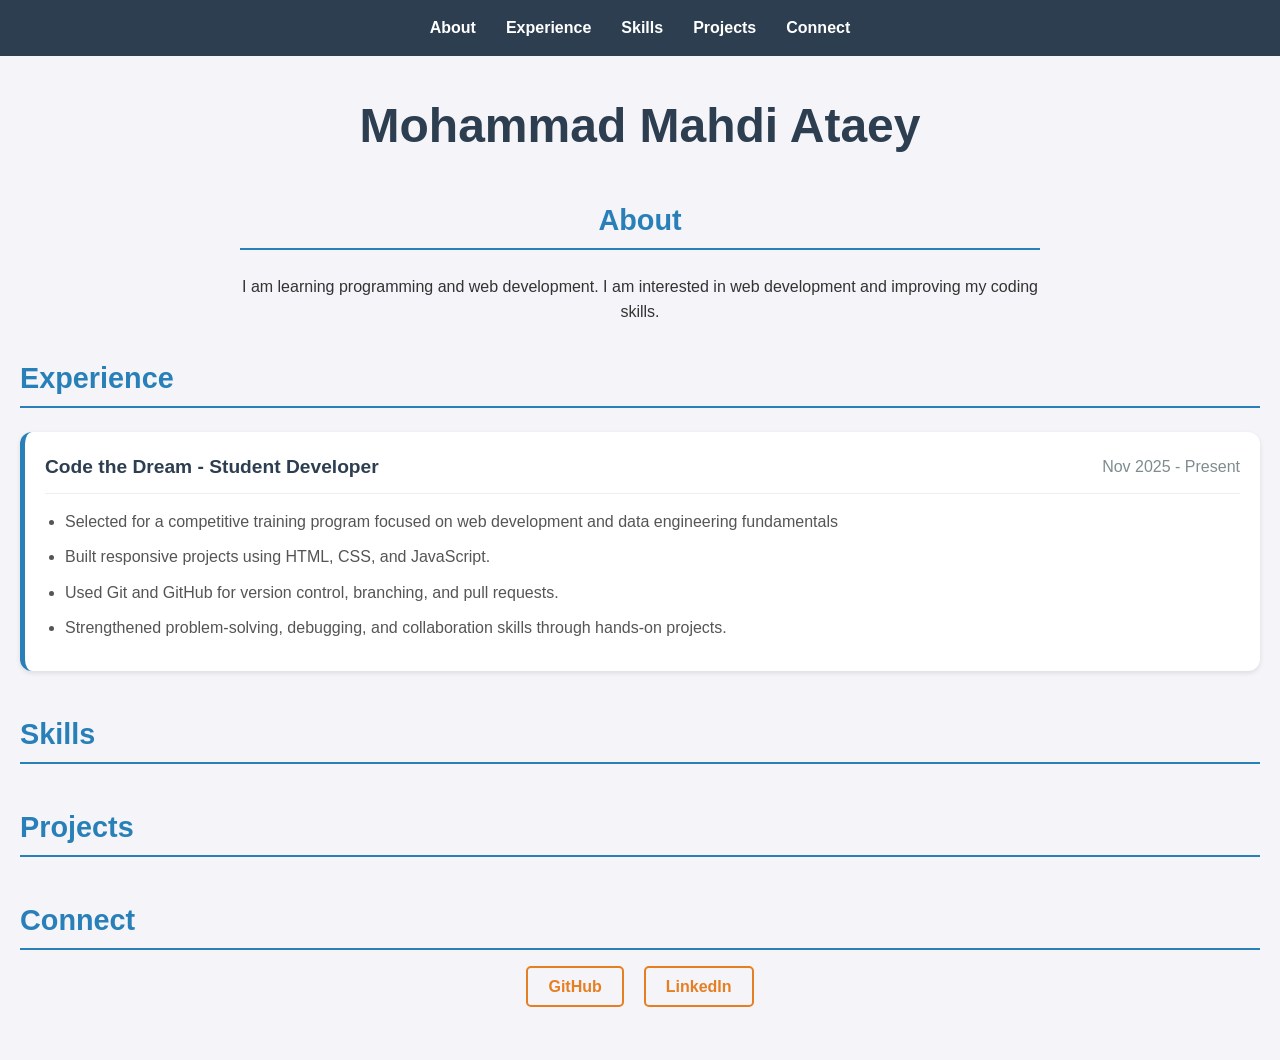
==== index.html @ 71a150d3 "update experience section based on instruction feedback" ====
<!DOCTYPE html>
<html>
    <head>
        <title>Mahdi Ataey Portfolio</title>
        <meta charset="UTF-8">
        <meta name="description" content="week 6 assignment updated">
        <link rel="stylesheet" href="css/index.css">
    </head>
    
    <body>
        <nav>
            <ul>
                <li><a href="#About">About</a></li>
                <li><a href="#experience">Experience</a></li> <li><a href="#skills">Skills</a></li>
                <li><a href="#projects">Projects</a></li>
                <li><a href="#Connect">Connect</a></li>
            </ul>
        </nav>

        <h1>Mohammad Mahdi Ataey</h1>
        <section id="About">
            <h2>About</h2>
            <p>I am learning programming and web development. I am interested in web development and improving my coding skills.</p>
        </section>

        <section id="experience">
            <h2>Experience</h2>
            <div class="experience-info">
                <div class="ctd-info">
                    <div class="ctd-title">Code the Dream - Student Developer</div>
                    <div class="ctd-date">Nov 2025 - Present</div>
                </div>
                <ul>
                    <li>Selected for a competitive training program focused on web development and data engineering fundamentals</li>
                    <li>Built responsive projects using HTML, CSS, and JavaScript.</li>
                    <li>Used Git and GitHub for version control, branching, and pull requests.</li>
                    <li>Strengthened problem-solving, debugging, and collaboration skills through hands-on projects.</li>
                </ul>
            </div>
        </section>

        <section id="skills">
            <h2 id="skills-header">Skills</h2>
        </section>

        <section id="projects">
            <h2 id="projects-header">Projects</h2>
            <ul id="project-list"></ul>
        </section>

        <section id="Connect">
            <h2>Connect</h2>
            <ul>
                <li><a href="https://github.com/mataey">GitHub</a></li>
                <li><a href="https://www.linkedin.com/in/mataey/">LinkedIn</a></li>
            </ul>
        </section>

    </body>
</html>
---- css/index.css ----
body {
    background-color: #f4f4f9;
    color: #333333;
    font-family: 'Segoe UI', Tahoma, Geneva, Verdana, sans-serif;
    margin: 0;
    padding: 20px;
    line-height: 1.6;
}

nav {
    background-color: #2c3e50;
    margin: -20px -20px 20px -20px;
}

nav ul {
    display: flex;
    list-style-type: none;
    padding: 15px 0;
    margin: 0;
    justify-content: center;
    gap: 30px;
}

nav ul li a {
    color: white;
    text-decoration: none;
    font-weight: bold;
}

h1 {
    text-align: center;
    color: #2c3e50;
    font-size: 3rem;
    font-weight: 800;
}

h2 {
    color: #2980b9;
    border-bottom: 2px solid #2980b9;
    padding-bottom: 5px;
    font-size: 1.8rem;
    font-weight: 600;
}

#About {
    text-align: center;
    max-width: 800px;
    margin: 0 auto 30px auto;
}

.experience-info {
    background-color: #ffffff;
    padding: 20px;
    border-radius: 12px;
    border-left: 5px solid #2980b9;
    box-shadow: 0 2px 5px rgba(0,0,0,0.1);
}

.ctd-info {
    display: flex;
    justify-content: space-between; 
    align-items: center;
    border-bottom: 1px solid #eeeeee;
    padding-bottom: 10px;
    margin-bottom: 15px;
    flex-wrap: wrap; 
}

.ctd-title {
    font-weight: bold;
    color: #2c3e50;
    font-size: 1.2rem;
}

.ctd-date {
    color: #7f8c8d;
    font-weight: 500;
}

.experience-info ul {
    list-style-type: disc; 
    padding-left: 20px;
    margin: 0;
}

.experience-info li {
    margin-bottom: 10px;
    color: #555555;
}
 
#Connect ul {
    display: flex;
    list-style-type: none;
    padding: 0;
    justify-content: center;
    gap: 20px;
}

#Connect a {
    color: #e67e22;
    text-decoration: none;
    font-weight: bold;
    padding: 10px 20px;
    border: 2px solid #e67e22;
    border-radius: 5px;
    transition: 0.3s ease;
}

#Connect a:hover {
    background-color: #e67e22;
    color: white;
}

section {
    margin-bottom: 40px;
}
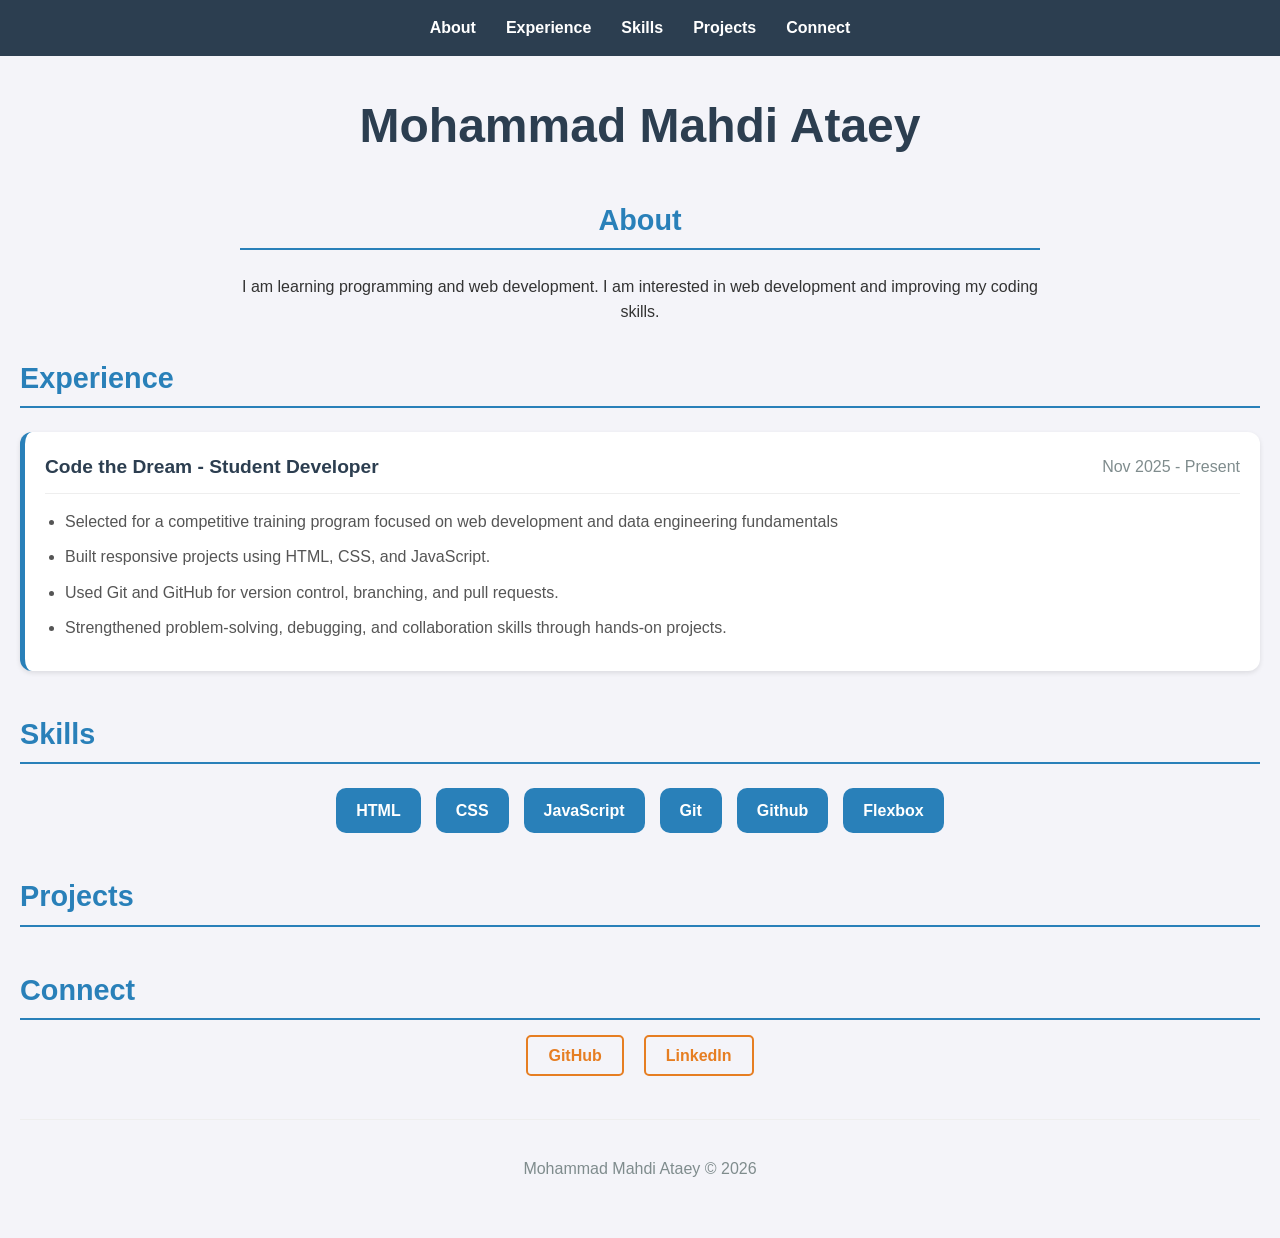
==== commit cf3c4880: "completed lesson 7 with dynamic skills and footer" ====
--- a/index.html
+++ b/index.html
@@ -41,6 +41,7 @@
 
         <section id="skills">
             <h2 id="skills-header">Skills</h2>
+            <ul></ul>
         </section>
 
         <section id="projects">
@@ -56,5 +57,6 @@
             </ul>
         </section>
 
+        <script src="js/index.js"></script>
     </body>
 </html>
--- a/css/index.css
+++ b/css/index.css
@@ -113,4 +113,30 @@
 
 section {
     margin-bottom: 40px;
+}
+
+
+#skills ul {
+    display: flex;
+    justify-content: center;
+    flex-wrap: wrap;
+    gap: 15px;
+    padding: 0;
+    list-style-type: none;
+}
+
+#skills li {
+    background-color: #2980b9;
+    color: white;
+    padding: 10px 20px;
+    border-radius: 10px;
+    font-weight: bold;
+}
+
+footer {
+    text-align: center;
+    margin-top: 50px;
+    padding: 20px;
+    border-top: 1px solid #eeeeee;
+    color: #7f8c8d;
 }
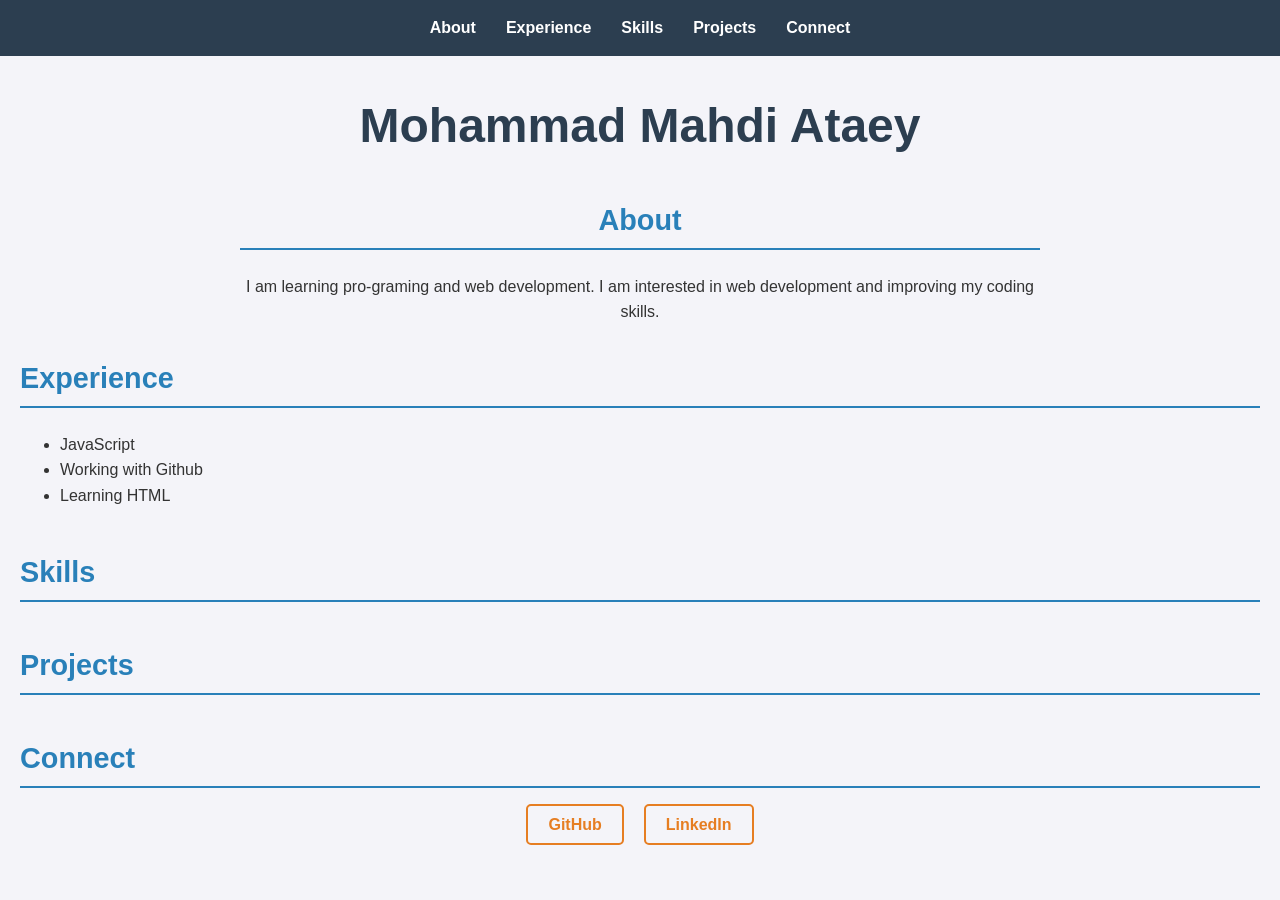
==== commit cd6db5f0: "Merge branch 'main' into lesson-6" ====
--- a/index.html
+++ b/index.html
@@ -1,9 +1,13 @@
+
+
+
 <!DOCTYPE html>
 <html>
     <head>
-        <title>Mahdi Ataey Portfolio</title>
+        <title>Mahdi Ataey Portfolio
+        </title>
         <meta charset="UTF-8">
-        <meta name="description" content="week 6 assignment updated">
+        <meta name="description" content="week 5 assignment">
         <link rel="stylesheet" href="css/index.css">
     </head>
     
@@ -11,7 +15,8 @@
         <nav>
             <ul>
                 <li><a href="#About">About</a></li>
-                <li><a href="#experience">Experience</a></li> <li><a href="#skills">Skills</a></li>
+                <li><a href="#Experience">Experience</a></li>
+                <li><a href="#skills">Skills</a></li>
                 <li><a href="#projects">Projects</a></li>
                 <li><a href="#Connect">Connect</a></li>
             </ul>
@@ -20,28 +25,20 @@
         <h1>Mohammad Mahdi Ataey</h1>
         <section id="About">
             <h2>About</h2>
-            <p>I am learning programming and web development. I am interested in web development and improving my coding skills.</p>
+            <p>I am learning pro-graming and web development. I am interested in web development and improving my coding skills.</p>
+
         </section>
-
-        <section id="experience">
+        <section id="Experience">
             <h2>Experience</h2>
-            <div class="experience-info">
-                <div class="ctd-info">
-                    <div class="ctd-title">Code the Dream - Student Developer</div>
-                    <div class="ctd-date">Nov 2025 - Present</div>
-                </div>
-                <ul>
-                    <li>Selected for a competitive training program focused on web development and data engineering fundamentals</li>
-                    <li>Built responsive projects using HTML, CSS, and JavaScript.</li>
-                    <li>Used Git and GitHub for version control, branching, and pull requests.</li>
-                    <li>Strengthened problem-solving, debugging, and collaboration skills through hands-on projects.</li>
-                </ul>
-            </div>
+            <ul>
+                <li>JavaScript </li>
+                <li>Working with Github</li>
+                <li>Learning HTML</li>
+            </ul>
         </section>
 
         <section id="skills">
             <h2 id="skills-header">Skills</h2>
-            <ul></ul>
         </section>
 
         <section id="projects">
@@ -57,6 +54,6 @@
             </ul>
         </section>
 
-        <script src="js/index.js"></script>
     </body>
-</html>+</html>
+
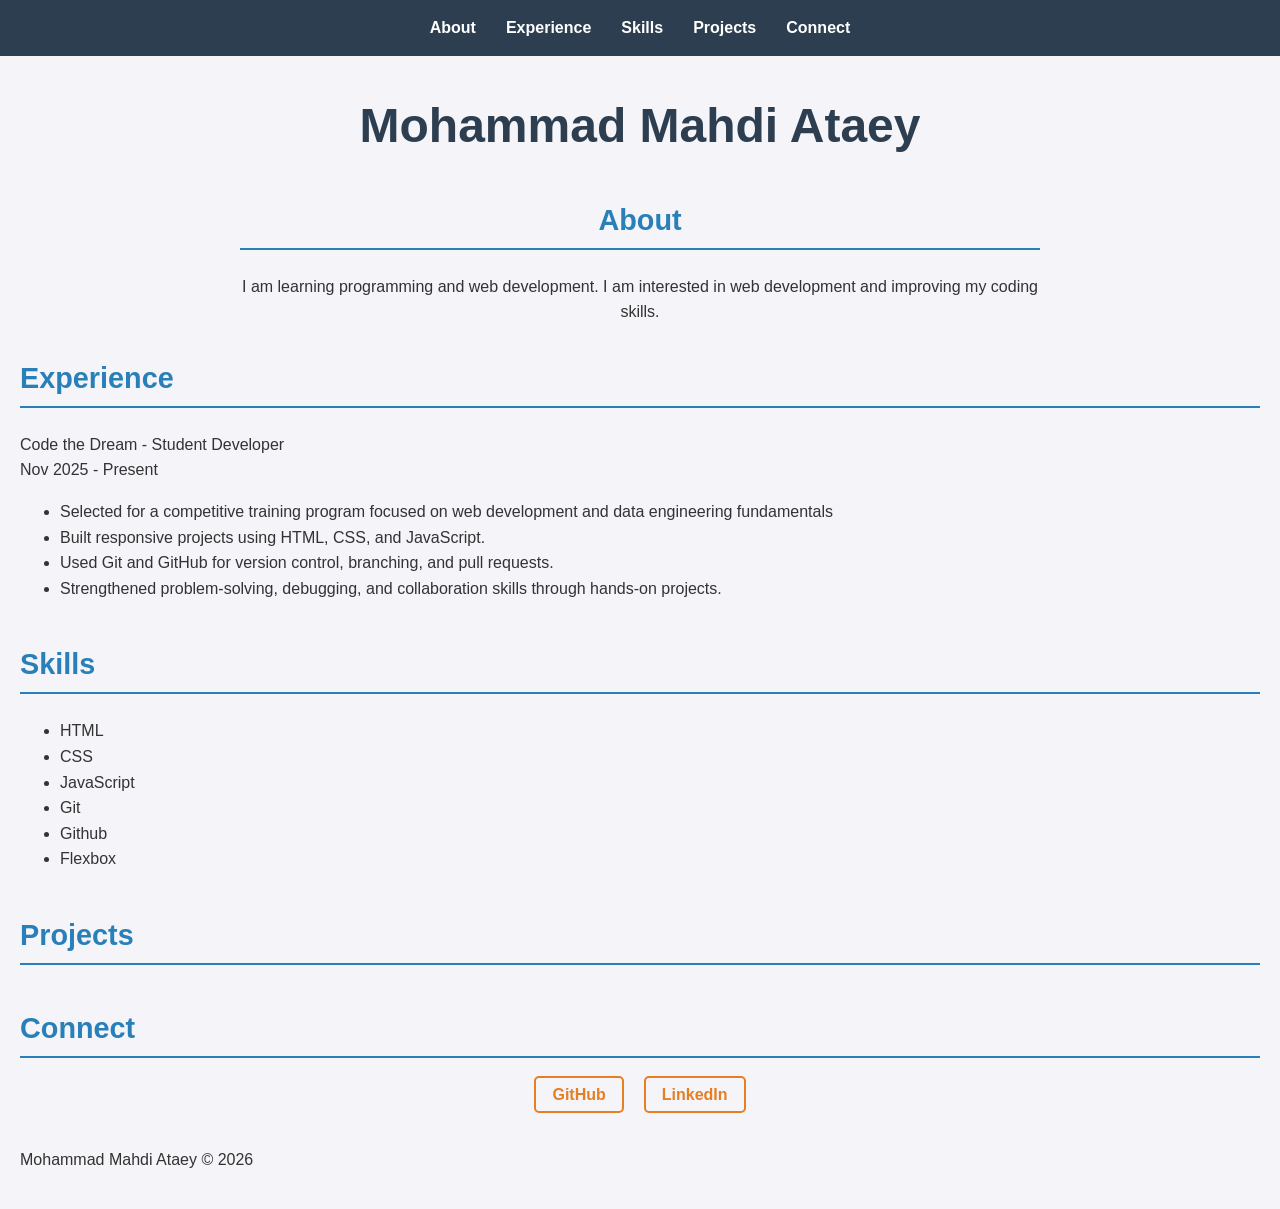
==== commit 75f78a46: "Merge branch 'main' into lesson-7" ====
--- a/index.html
+++ b/index.html
@@ -4,10 +4,9 @@
 <!DOCTYPE html>
 <html>
     <head>
-        <title>Mahdi Ataey Portfolio
-        </title>
+        <title>Mahdi Ataey Portfolio</title>
         <meta charset="UTF-8">
-        <meta name="description" content="week 5 assignment">
+        <meta name="description" content="week 6 assignment updated">
         <link rel="stylesheet" href="css/index.css">
     </head>
     
@@ -15,8 +14,7 @@
         <nav>
             <ul>
                 <li><a href="#About">About</a></li>
-                <li><a href="#Experience">Experience</a></li>
-                <li><a href="#skills">Skills</a></li>
+                <li><a href="#experience">Experience</a></li> <li><a href="#skills">Skills</a></li>
                 <li><a href="#projects">Projects</a></li>
                 <li><a href="#Connect">Connect</a></li>
             </ul>
@@ -25,20 +23,28 @@
         <h1>Mohammad Mahdi Ataey</h1>
         <section id="About">
             <h2>About</h2>
-            <p>I am learning pro-graming and web development. I am interested in web development and improving my coding skills.</p>
+            <p>I am learning programming and web development. I am interested in web development and improving my coding skills.</p>
+        </section>
 
-        </section>
-        <section id="Experience">
+        <section id="experience">
             <h2>Experience</h2>
-            <ul>
-                <li>JavaScript </li>
-                <li>Working with Github</li>
-                <li>Learning HTML</li>
-            </ul>
+            <div class="experience-info">
+                <div class="ctd-info">
+                    <div class="ctd-title">Code the Dream - Student Developer</div>
+                    <div class="ctd-date">Nov 2025 - Present</div>
+                </div>
+                <ul>
+                    <li>Selected for a competitive training program focused on web development and data engineering fundamentals</li>
+                    <li>Built responsive projects using HTML, CSS, and JavaScript.</li>
+                    <li>Used Git and GitHub for version control, branching, and pull requests.</li>
+                    <li>Strengthened problem-solving, debugging, and collaboration skills through hands-on projects.</li>
+                </ul>
+            </div>
         </section>
 
         <section id="skills">
             <h2 id="skills-header">Skills</h2>
+            <ul></ul>
         </section>
 
         <section id="projects">
@@ -54,6 +60,7 @@
             </ul>
         </section>
 
+        <script src="js/index.js"></script>
     </body>
 </html>
 
--- a/css/index.css
+++ b/css/index.css
@@ -48,46 +48,22 @@
     margin: 0 auto 30px auto;
 }
 
-.experience-info {
+#Experience ul {
+    display: flex;
+    flex-direction: column;
+    list-style-type: none;
+    padding: 0;
+    gap: 15px;
+}
+
+#Experience li {
     background-color: #ffffff;
     padding: 20px;
-    border-radius: 12px;
+    border-radius: 8px;
     border-left: 5px solid #2980b9;
     box-shadow: 0 2px 5px rgba(0,0,0,0.1);
 }
 
-.ctd-info {
-    display: flex;
-    justify-content: space-between; 
-    align-items: center;
-    border-bottom: 1px solid #eeeeee;
-    padding-bottom: 10px;
-    margin-bottom: 15px;
-    flex-wrap: wrap; 
-}
-
-.ctd-title {
-    font-weight: bold;
-    color: #2c3e50;
-    font-size: 1.2rem;
-}
-
-.ctd-date {
-    color: #7f8c8d;
-    font-weight: 500;
-}
-
-.experience-info ul {
-    list-style-type: disc; 
-    padding-left: 20px;
-    margin: 0;
-}
-
-.experience-info li {
-    margin-bottom: 10px;
-    color: #555555;
-}
- 
 #Connect ul {
     display: flex;
     list-style-type: none;
@@ -100,7 +76,7 @@
     color: #e67e22;
     text-decoration: none;
     font-weight: bold;
-    padding: 10px 20px;
+    padding: 8px 16px;
     border: 2px solid #e67e22;
     border-radius: 5px;
     transition: 0.3s ease;
@@ -113,30 +89,4 @@
 
 section {
     margin-bottom: 40px;
-}
-
-
-#skills ul {
-    display: flex;
-    justify-content: center;
-    flex-wrap: wrap;
-    gap: 15px;
-    padding: 0;
-    list-style-type: none;
-}
-
-#skills li {
-    background-color: #2980b9;
-    color: white;
-    padding: 10px 20px;
-    border-radius: 10px;
-    font-weight: bold;
-}
-
-footer {
-    text-align: center;
-    margin-top: 50px;
-    padding: 20px;
-    border-top: 1px solid #eeeeee;
-    color: #7f8c8d;
 }
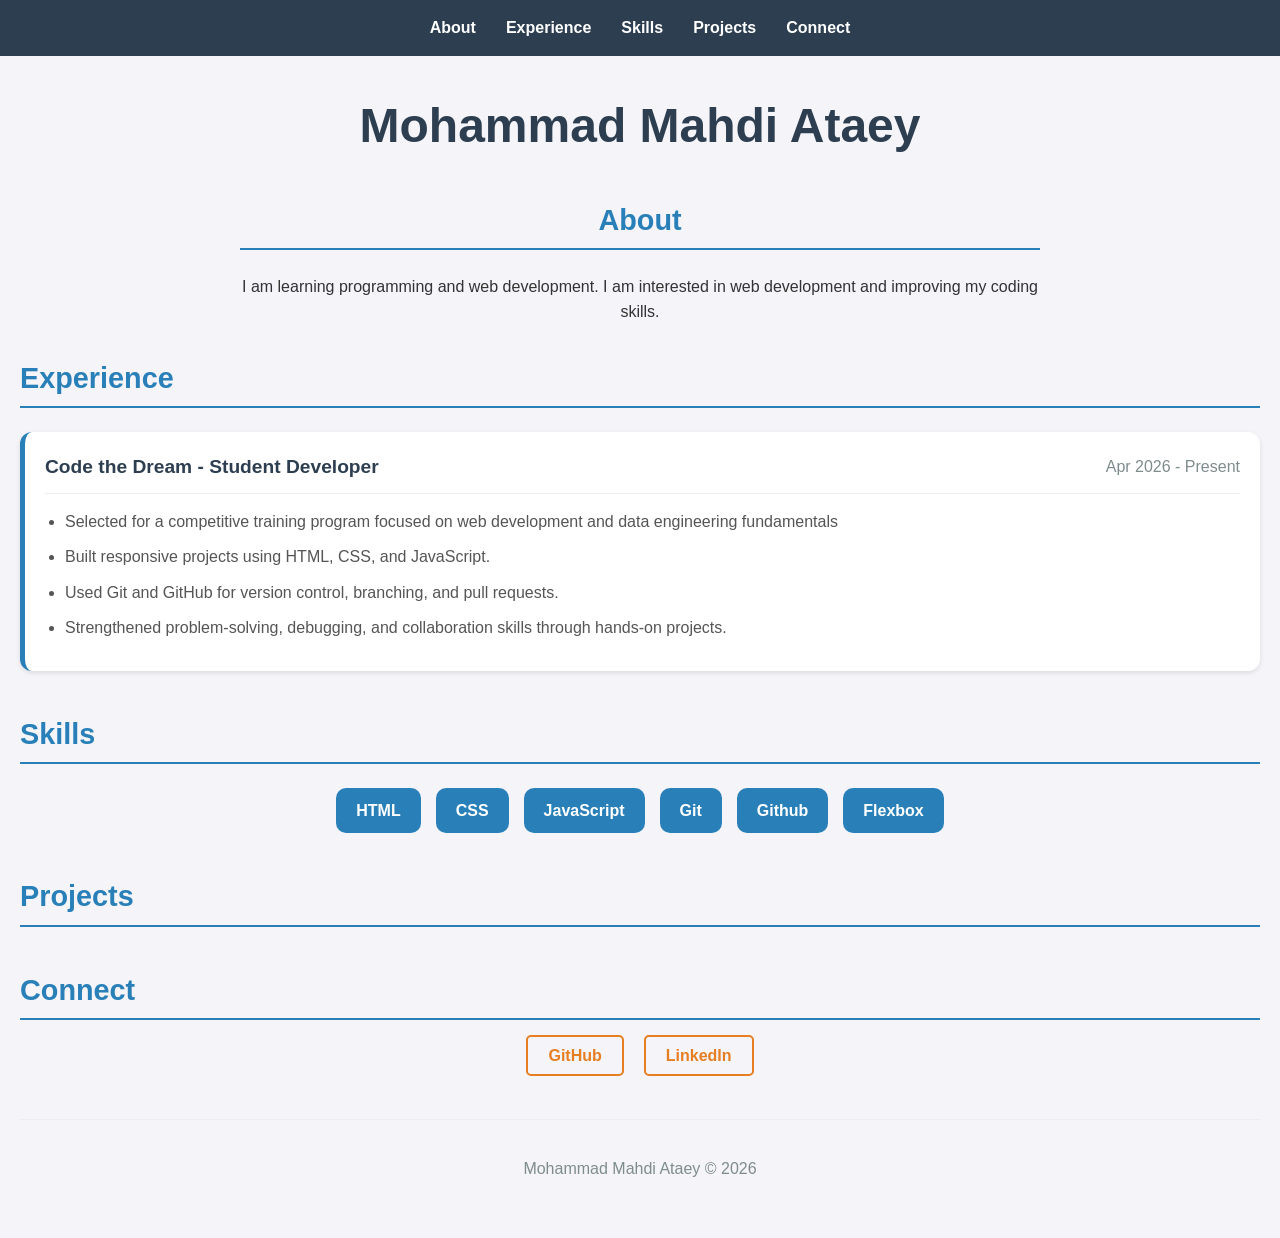
==== commit bb75c158: "Update experience date to April 2026" ====
--- a/index.html
+++ b/index.html
@@ -31,7 +31,7 @@
             <div class="experience-info">
                 <div class="ctd-info">
                     <div class="ctd-title">Code the Dream - Student Developer</div>
-                    <div class="ctd-date">Nov 2025 - Present</div>
+                    <div class="ctd-date">Apr 2026 - Present</div>
                 </div>
                 <ul>
                     <li>Selected for a competitive training program focused on web development and data engineering fundamentals</li>
--- a/css/index.css
+++ b/css/index.css
@@ -48,22 +48,46 @@
     margin: 0 auto 30px auto;
 }
 
-#Experience ul {
-    display: flex;
-    flex-direction: column;
-    list-style-type: none;
-    padding: 0;
-    gap: 15px;
-}
-
-#Experience li {
+.experience-info {
     background-color: #ffffff;
     padding: 20px;
-    border-radius: 8px;
+    border-radius: 12px;
     border-left: 5px solid #2980b9;
     box-shadow: 0 2px 5px rgba(0,0,0,0.1);
 }
 
+.ctd-info {
+    display: flex;
+    justify-content: space-between; 
+    align-items: center;
+    border-bottom: 1px solid #eeeeee;
+    padding-bottom: 10px;
+    margin-bottom: 15px;
+    flex-wrap: wrap; 
+}
+
+.ctd-title {
+    font-weight: bold;
+    color: #2c3e50;
+    font-size: 1.2rem;
+}
+
+.ctd-date {
+    color: #7f8c8d;
+    font-weight: 500;
+}
+
+.experience-info ul {
+    list-style-type: disc; 
+    padding-left: 20px;
+    margin: 0;
+}
+
+.experience-info li {
+    margin-bottom: 10px;
+    color: #555555;
+}
+ 
 #Connect ul {
     display: flex;
     list-style-type: none;
@@ -76,7 +100,7 @@
     color: #e67e22;
     text-decoration: none;
     font-weight: bold;
-    padding: 8px 16px;
+    padding: 10px 20px;
     border: 2px solid #e67e22;
     border-radius: 5px;
     transition: 0.3s ease;
@@ -89,4 +113,30 @@
 
 section {
     margin-bottom: 40px;
+}
+
+
+#skills ul {
+    display: flex;
+    justify-content: center;
+    flex-wrap: wrap;
+    gap: 15px;
+    padding: 0;
+    list-style-type: none;
+}
+
+#skills li {
+    background-color: #2980b9;
+    color: white;
+    padding: 10px 20px;
+    border-radius: 10px;
+    font-weight: bold;
+}
+
+footer {
+    text-align: center;
+    margin-top: 50px;
+    padding: 20px;
+    border-top: 1px solid #eeeeee;
+    color: #7f8c8d;
 }
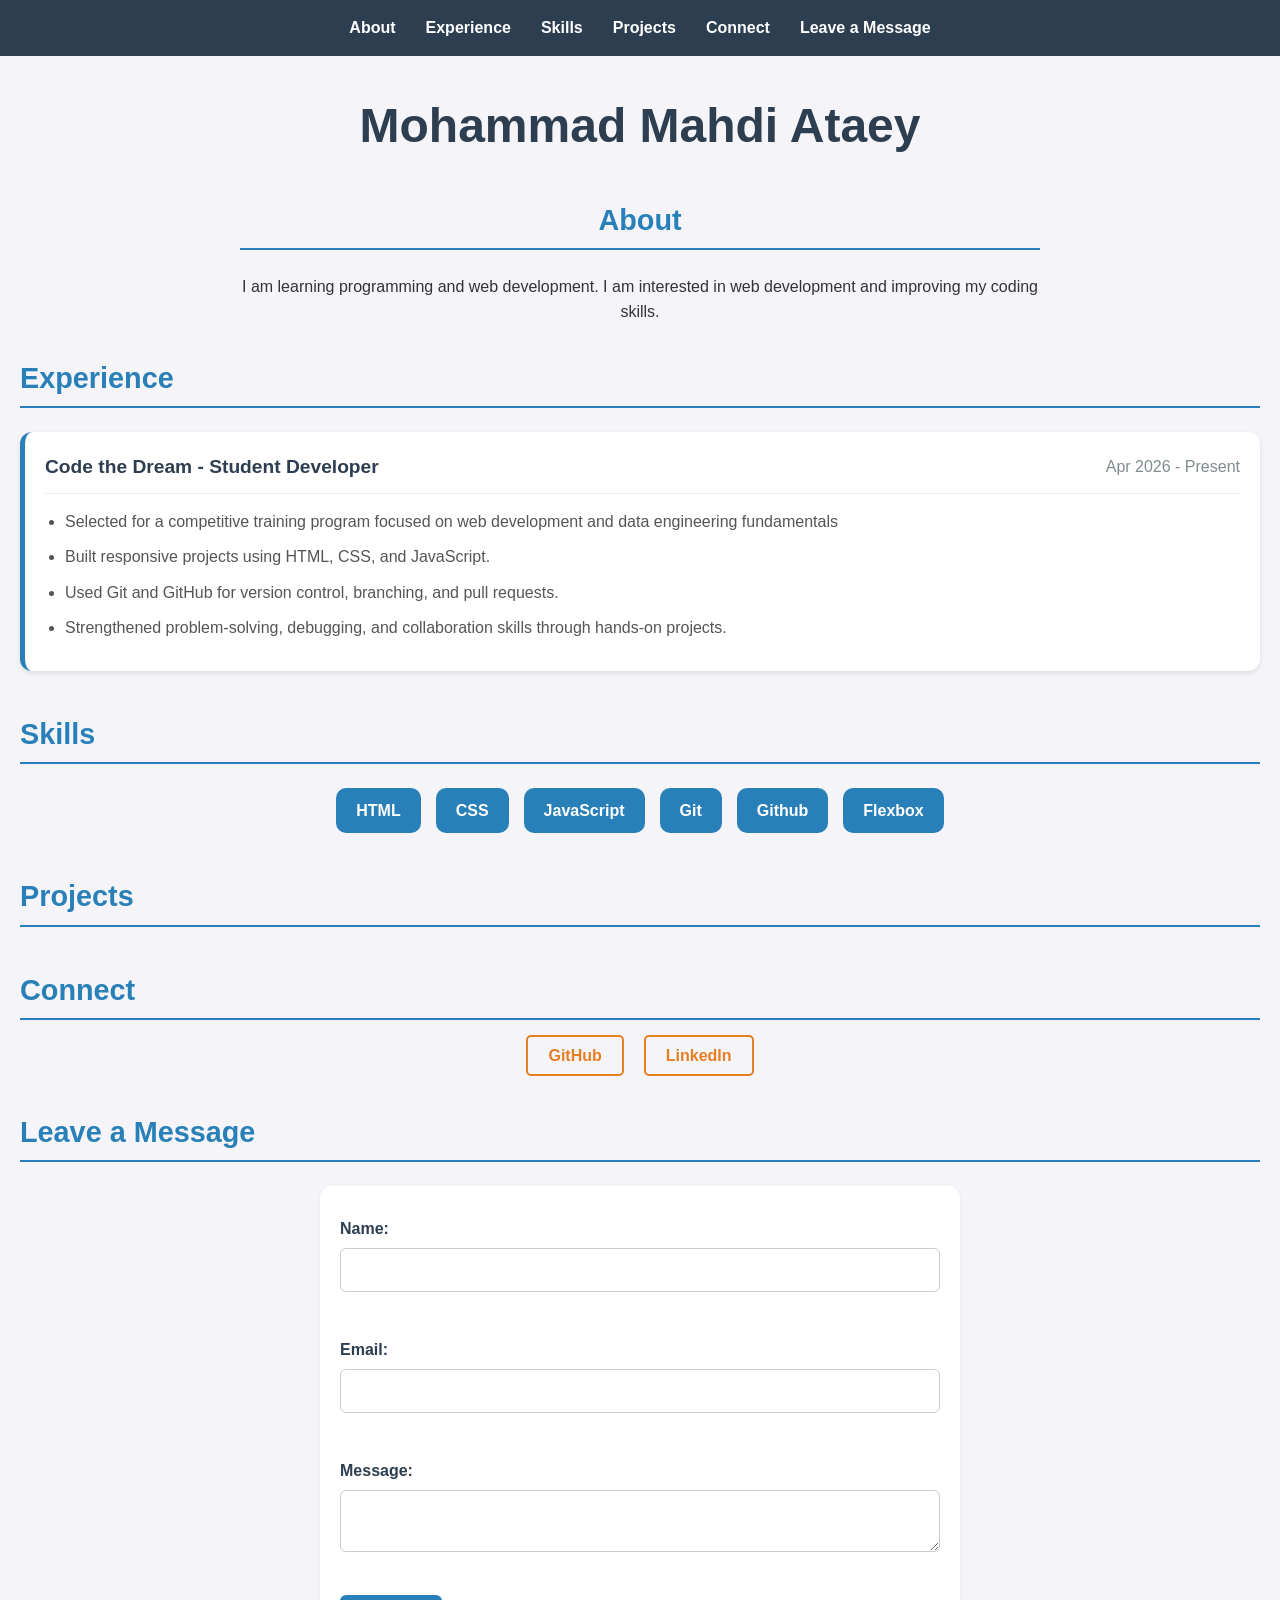
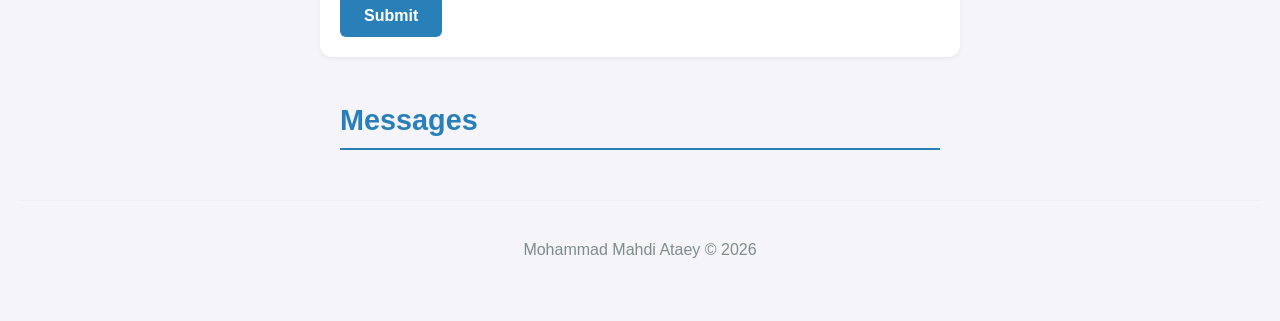
==== commit 4e5e3c86: "complete lesson-8 assignment with message form and styles" ====
--- a/index.html
+++ b/index.html
@@ -17,6 +17,7 @@
                 <li><a href="#experience">Experience</a></li> <li><a href="#skills">Skills</a></li>
                 <li><a href="#projects">Projects</a></li>
                 <li><a href="#Connect">Connect</a></li>
+                <li><a href="#leave-message-section">Leave a Message</a></li>
             </ul>
         </nav>
 
@@ -59,6 +60,30 @@
                 <li><a href="https://www.linkedin.com/in/mataey/">LinkedIn</a></li>
             </ul>
         </section>
+        
+    <section id="leave-message-section">
+        <h2>Leave a Message</h2>
+        <form name="leave_message">
+        <label for="name">Name:</label>
+        <input type="text" id="name" name="usersName" required>
+        <br><br>
+
+        <label for="email">Email:</label>
+        <input type="email" id="email" name="usersEmail" required>
+        <br><br>
+
+        <label for="message">Message:</label>
+        <textarea id="message" name="usersMessage" required></textarea>
+        <br><br>
+
+        <button type="submit">Submit</button>
+     </form>
+    </section>
+
+<section id="messages">
+    <h2>Messages</h2>
+    <ul></ul>
+</section>
 
         <script src="js/index.js"></script>
     </body>
--- a/css/index.css
+++ b/css/index.css
@@ -115,7 +115,6 @@
     margin-bottom: 40px;
 }
 
-
 #skills ul {
     display: flex;
     justify-content: center;
@@ -139,4 +138,99 @@
     padding: 20px;
     border-top: 1px solid #eeeeee;
     color: #7f8c8d;
+}
+
+form[name="leave_message"] {
+    max-width: 600px;
+    margin: 20px auto;
+    padding: 20px;
+    background-color: #ffffff;
+    border-radius: 12px;
+    box-shadow: 0 2px 5px rgba(0,0,0,0.05);
+}
+
+form[name="leave_message"] label {
+    font-weight: bold;
+    color: #2c3e50;
+    display: block;
+    margin-top: 10px;
+}
+
+form[name="leave_message"] input,
+form[name="leave_message"] textarea {
+    width: 100%;
+    padding: 12px;
+    margin-top: 6px;
+    margin-bottom: 10px;
+    box-sizing: border-box;
+    font-size: 16px;
+    border: 1px solid #ccc;
+    border-radius: 6px;
+}
+
+form[name="leave_message"] button {
+    padding: 12px 24px;
+    font-size: 16px;
+    cursor: pointer;
+    background-color: #2980b9;
+    color: white;
+    border: none;
+    border-radius: 6px;
+    font-weight: bold;
+    transition: background 0.2s ease;
+}
+
+form[name="leave_message"] button:hover {
+    background-color: #2c3e50;
+}
+
+section#messages {
+    max-width: 600px;
+    margin: 40px auto;
+    padding: 0 20px;
+}
+
+section#messages ul {
+    list-style-type: none !important;
+    padding: 0 !important;
+    margin: 20px 0;
+}
+
+section#messages li {
+    background-color: #ffffff;
+    padding: 15px;
+    margin-bottom: 12px;
+    border-radius: 8px;
+    border-left: 4px solid #e67e22;
+    box-shadow: 0 1px 3px rgba(0,0,0,0.05);
+    display: flex;
+    justify-content: space-between;
+    align-items: center;
+}
+
+section#messages li a {
+    color: #2980b9;
+    text-decoration: none;
+    font-weight: bold;
+}
+
+section#messages li span {
+    color: #555555;
+    margin-left: 5px;
+    flex-grow: 1;
+}
+
+section#messages li button {
+    margin-left: 15px;
+    padding: 6px 12px;
+    cursor: pointer;
+    background-color: #e74c3c;
+    color: white;
+    border: none;
+    border-radius: 4px;
+    font-size: 14px;
+}
+
+section#messages li button:hover {
+    background-color: #c0392b;
 }
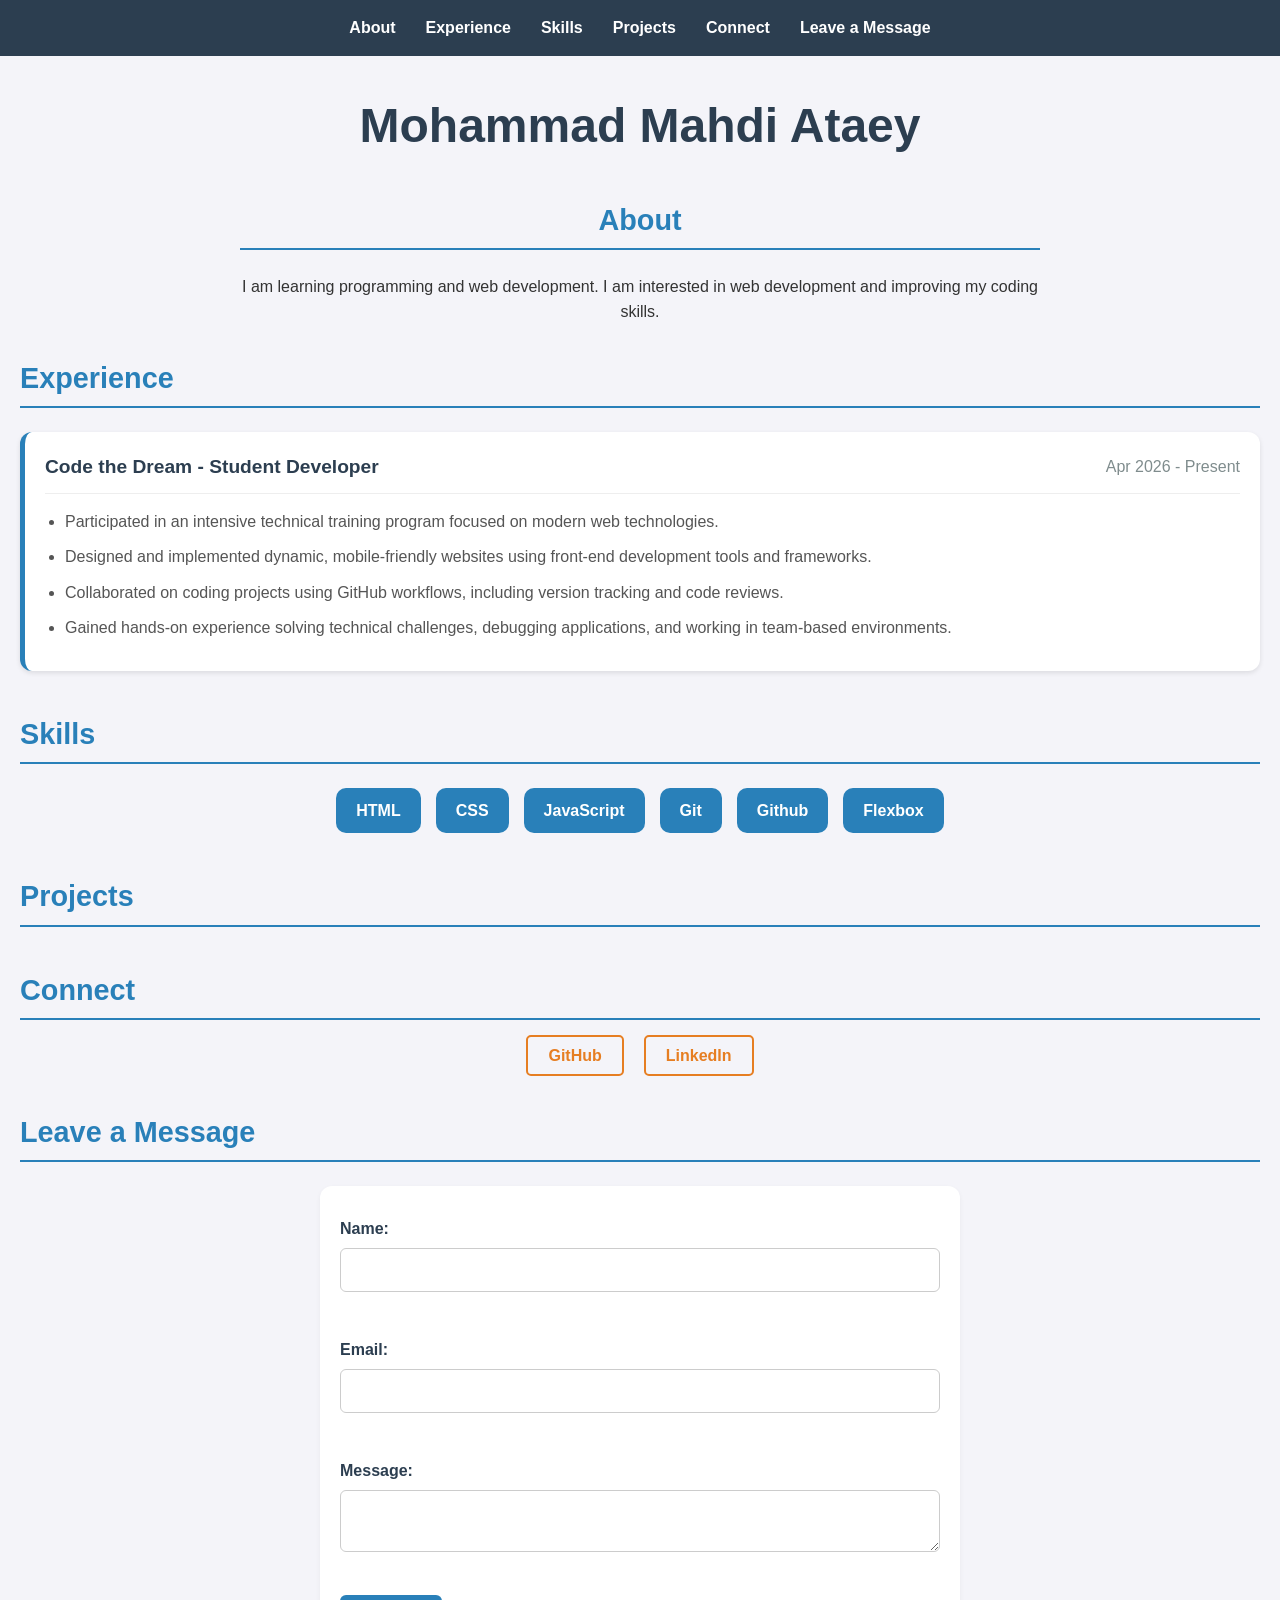
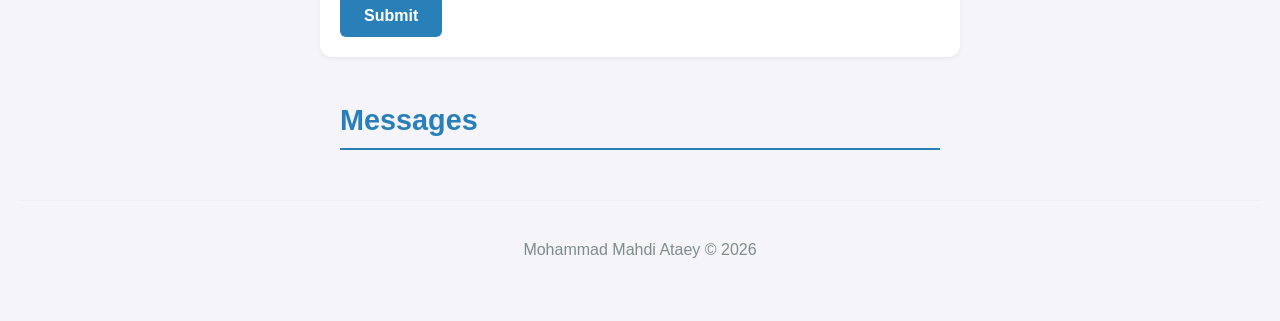
==== commit 0b9249b6: "Updated portfolio experience with new suggested text" ====
--- a/index.html
+++ b/index.html
@@ -35,10 +35,10 @@
                     <div class="ctd-date">Apr 2026 - Present</div>
                 </div>
                 <ul>
-                    <li>Selected for a competitive training program focused on web development and data engineering fundamentals</li>
-                    <li>Built responsive projects using HTML, CSS, and JavaScript.</li>
-                    <li>Used Git and GitHub for version control, branching, and pull requests.</li>
-                    <li>Strengthened problem-solving, debugging, and collaboration skills through hands-on projects.</li>
+                    <li>Participated in an intensive technical training program focused on modern web technologies.</li>
+                    <li>Designed and implemented dynamic, mobile-friendly websites using front-end development tools and frameworks.</li>
+                    <li>Collaborated on coding projects using GitHub workflows, including version tracking and code reviews.</li>
+                    <li>Gained hands-on experience solving technical challenges, debugging applications, and working in team-based environments.</li>
                 </ul>
             </div>
         </section>
--- a/css/index.css
+++ b/css/index.css
@@ -233,4 +233,17 @@
 
 section#messages li button:hover {
     background-color: #c0392b;
+}
+
+@media (max-width: 480px) {
+    form[name="leave_message"] input,
+    form[name="leave_message"] textarea {
+        padding: 16px;
+        font-size: 18px;
+    }
+    form[name="leave_message"] button {
+        width: 100%;
+        padding: 16px;
+        font-size: 18px;
+    }
 }
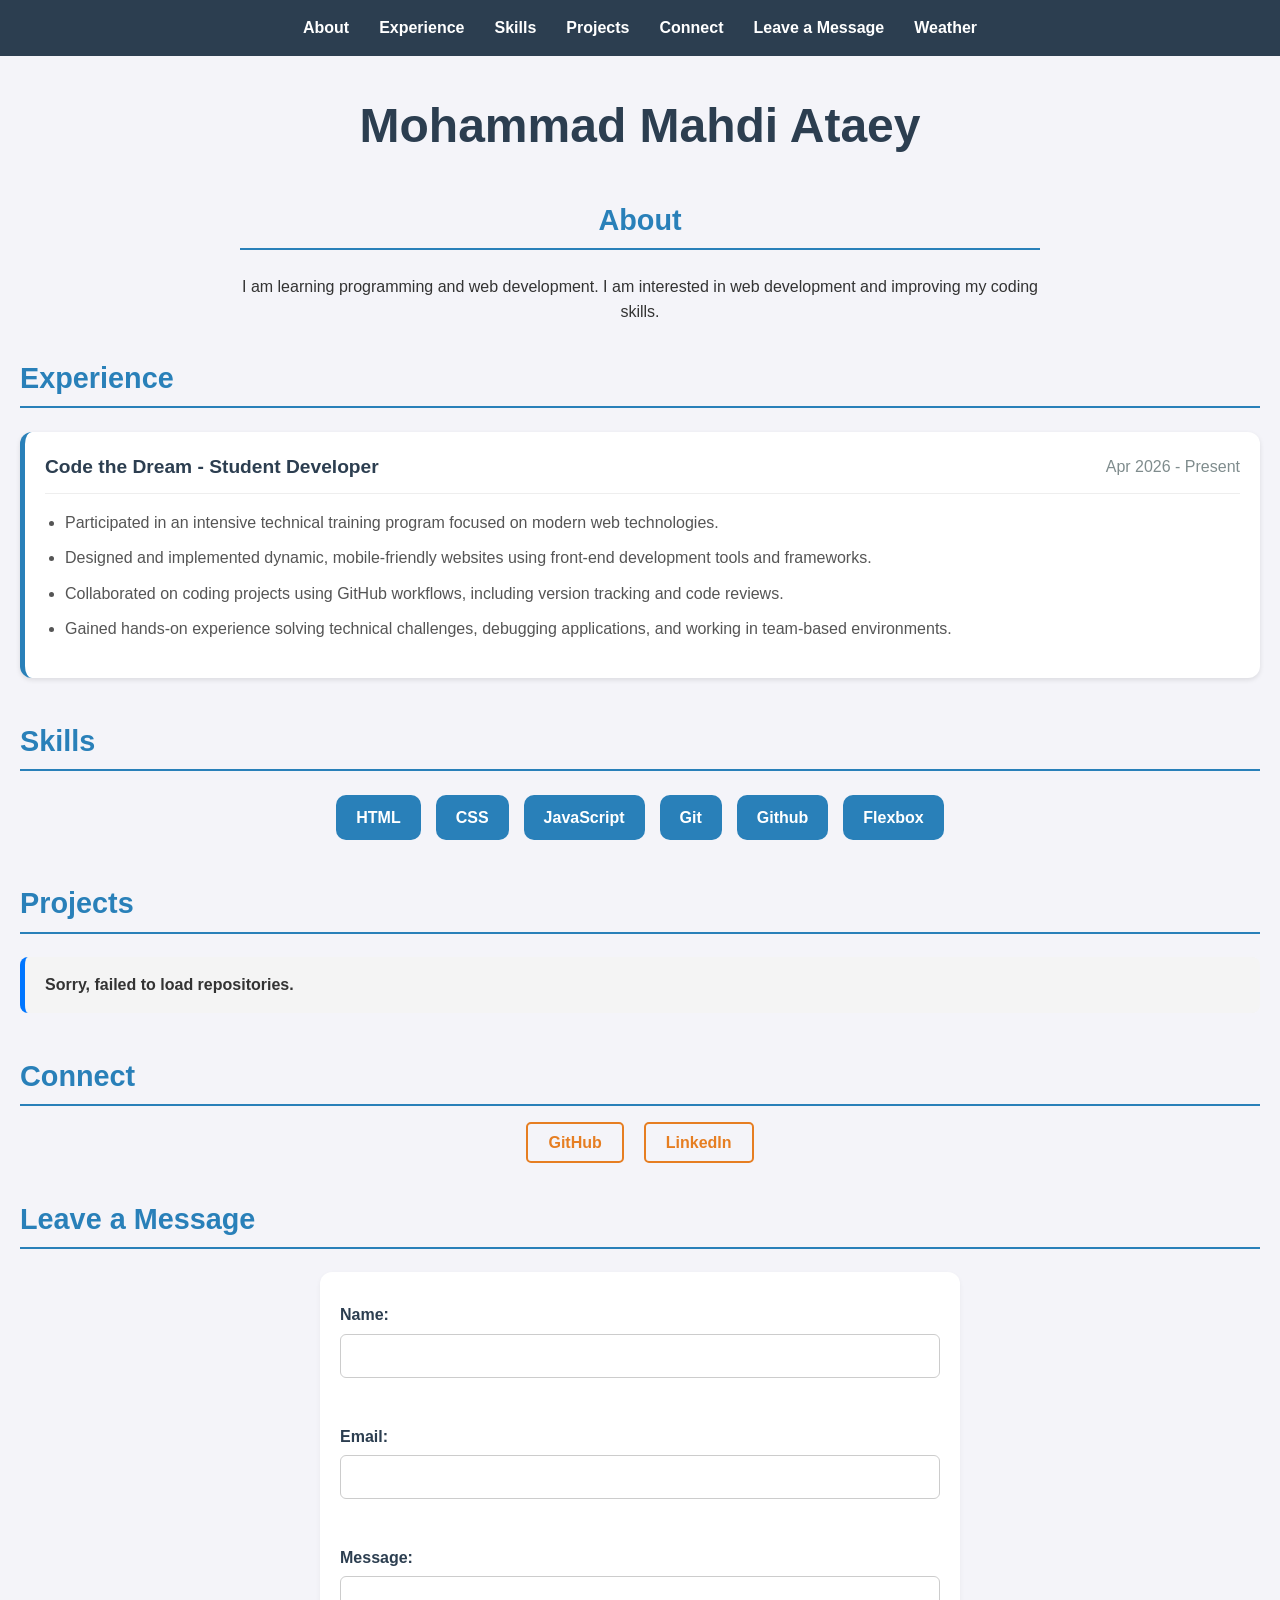
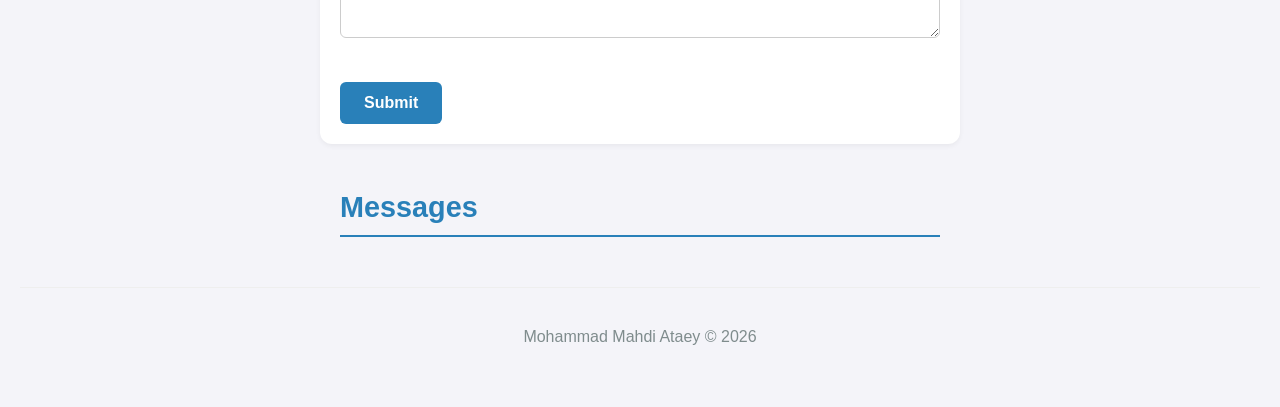
==== commit 8af68ff3: "added open api weather page" ====
--- a/index.html
+++ b/index.html
@@ -18,6 +18,7 @@
                 <li><a href="#projects">Projects</a></li>
                 <li><a href="#Connect">Connect</a></li>
                 <li><a href="#leave-message-section">Leave a Message</a></li>
+                <li><a href="openapi.html">Weather</a></li>
             </ul>
         </nav>
 
--- a/css/index.css
+++ b/css/index.css
@@ -80,7 +80,7 @@
 .experience-info ul {
     list-style-type: disc; 
     padding-left: 20px;
-    margin: 0;
+    margin: 20;
 }
 
 .experience-info li {
@@ -246,4 +246,26 @@
         padding: 16px;
         font-size: 18px;
     }
+}
+
+#projects ul {
+    display: flex;
+    flex-direction: column;
+    gap: 15px;
+    padding: 0;
+    list-style: none;
+}
+
+#projects li {
+    background-color: #f4f4f4;
+    padding: 15px 20px;
+    border-radius: 8px;
+    border-left: 5px solid #0076ff;
+    font-weight: bold;
+    transition: transform 0.2s ease;
+}
+
+#projects li:hover {
+    transform: translateY(-3px);
+    background-color: #eee;
 }
